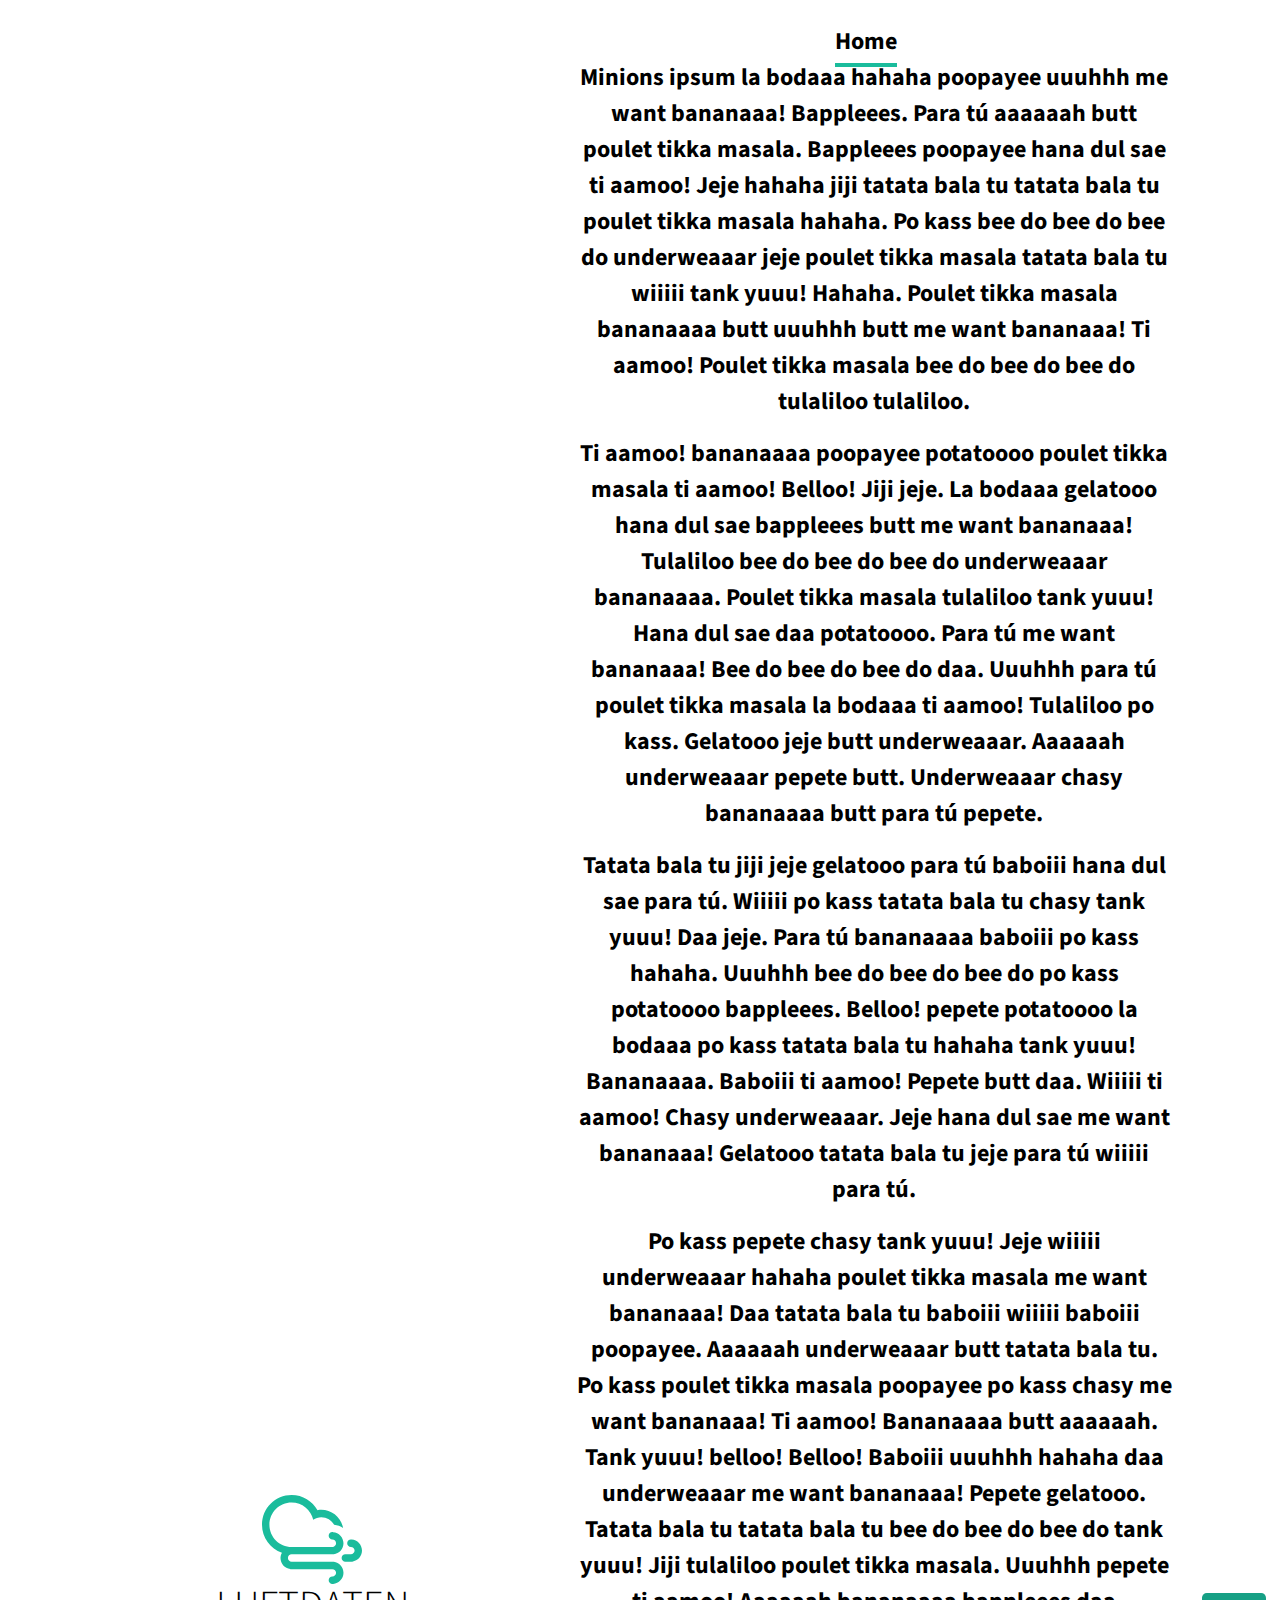
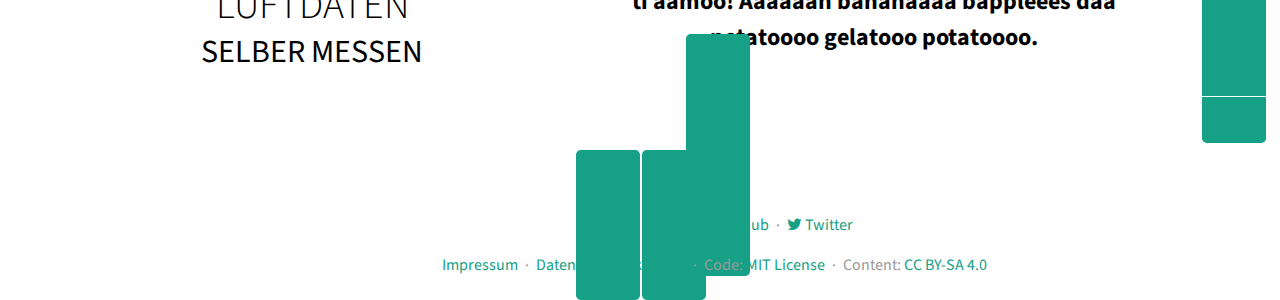
==== index.html @ bb381ea6 "Initial commit" ====
<!DOCTYPE html>
<html lang="de-de">
  <head>
    
    <meta charset="utf-8">
    <meta name="viewport" content="width=device-width, initial-scale=1">
    <meta http-equiv="x-ua-compatible" content="ie=edge">

    <title>Luftdaten.info</title>
    <meta name="author" content="">
    <meta name="description" content="">

    
    <link rel="stylesheet" href="/vendor/css/bootstrap.min.css">
    <link rel="stylesheet" href="/vendor/css/font-awesome.min.css">
    <link rel="stylesheet" href="/css/cover.css">
  </head>
  <body>

<div class="container">
  <div class="row" style="padding:1rem;">
    <div class="col-md-5 vbottom">
      <img src="/img/logo.svg" alt="logo"/>
      <h1 class="text-uppercase">
        <span style="font-weight:300;">Luftdaten</span><br>
        <small>selber messen</small>
      </h1>
    </div><div class="col-md-7 vbottom">
      <nav class="nav nav-header">
        <a class="active" href="http://luftdaten.info:1313/">Home</a>
        <a 

<div class="jumbotron jumbotron__color1">
<div class="container">
  <div class="row">
    <div class="col-xs-12">
      <p>Minions ipsum la bodaaa hahaha poopayee uuuhhh me want bananaaa! Bappleees. Para tú aaaaaah butt poulet tikka masala. Bappleees poopayee hana dul sae ti aamoo! Jeje hahaha jiji tatata bala tu tatata bala tu poulet tikka masala hahaha. Po kass bee do bee do bee do underweaaar jeje poulet tikka masala tatata bala tu wiiiii tank yuuu! Hahaha. Poulet tikka masala bananaaaa butt uuuhhh butt me want bananaaa! Ti aamoo! Poulet tikka masala bee do bee do bee do tulaliloo tulaliloo.</p>
      <p>Ti aamoo! bananaaaa poopayee potatoooo poulet tikka masala ti aamoo! Belloo! Jiji jeje. La bodaaa gelatooo hana dul sae bappleees butt me want bananaaa! Tulaliloo bee do bee do bee do underweaaar bananaaaa. Poulet tikka masala tulaliloo tank yuuu! Hana dul sae daa potatoooo. Para tú me want bananaaa! Bee do bee do bee do daa. Uuuhhh para tú poulet tikka masala la bodaaa ti aamoo! Tulaliloo po kass. Gelatooo jeje butt underweaaar. Aaaaaah underweaaar pepete butt. Underweaaar chasy bananaaaa butt para tú pepete.</p>
      <p>Tatata bala tu jiji jeje gelatooo para tú baboiii hana dul sae para tú. Wiiiii po kass tatata bala tu chasy tank yuuu! Daa jeje. Para tú bananaaaa baboiii po kass hahaha. Uuuhhh bee do bee do bee do po kass potatoooo bappleees. Belloo! pepete potatoooo la bodaaa po kass tatata bala tu hahaha tank yuuu! Bananaaaa. Baboiii ti aamoo! Pepete butt daa. Wiiiii ti aamoo! Chasy underweaaar. Jeje hana dul sae me want bananaaa! Gelatooo tatata bala tu jeje para tú wiiiii para tú.</p>
      <p>Po kass pepete chasy tank yuuu! Jeje wiiiii underweaaar hahaha poulet tikka masala me want bananaaa! Daa tatata bala tu baboiii wiiiii baboiii poopayee. Aaaaaah underweaaar butt tatata bala tu. Po kass poulet tikka masala poopayee po kass chasy me want bananaaa! Ti aamoo! Bananaaaa butt aaaaaah. Tank yuuu! belloo! Belloo! Baboiii uuuhhh hahaha daa underweaaar me want bananaaa! Pepete gelatooo. Tatata bala tu tatata bala tu bee do bee do bee do tank yuuu! Jiji tulaliloo poulet tikka masala. Uuuhhh pepete ti aamoo! Aaaaaah bananaaaa bappleees daa potatoooo gelatooo potatoooo.</p>
    </div>
  </div>
</div>
</div>

<footer class="footer">
  <div class="container">
    <div class="row">
      <div class="col-xs-12 text-muted text-center">

        <ul class="list-inline">
          <li>
            <a href="https://github.com/opendata-stuttgart"
               target="_blank" style="white-space: nowrap;">
              <span class="fa fa-github"></span>
              Github
            </a>
          </li>
          <li>·</li>
          <li>
            <a href="https://twitter.com/codefors"
               target="_blank" style="white-space: nowrap;">
              <span class="fa fa-twitter"></span>
              Twitter
            </a>
          </li>
        </ul>

        <ul class="list-inline">
          <li>
            <a href="http://luftdaten.info:1313/impressum/">
              Impressum
            </a>
          </li>
          <li>·</li>
          <li>
            <a href="http://luftdaten.info:1313/datenschutzerklaerung/">
              Datenschutzerklärung
            </a>
          </li>
          <li>·</li>
          <li style="white-space: nowrap;">
            Code:
            <a href="http://choosealicense.com/licenses/mit/"
               rel="license" target="_blank">
              MIT License
            </a>
          </li>
          <li>·</li>
          <li style="white-space: nowrap;">
            Content:
            <a href="http://creativecommons.org/licenses/by-sa/4.0/"
               rel="license" target="_blank">
              CC BY-SA 4.0
            </a>
          </li>
        </ul>

      </div>
    </div>
  </div>
</footer>

    
    <script src="http://luftdaten.info:1313/vendor/js/jquery.min.js"></script>
    <script src="http://luftdaten.info:1313/vendor/js/bootstrap.min.js"></script>
  <script data-no-instant>document.write('<script src="http://'
        + (location.host || 'localhost').split(':')[0]
		+ ':1313/livereload.js?mindelay=10"></'
        + 'script>')</script></body>
</html>
---- css/cover.css ----
@import url("http://fonts.googleapis.com/css?family=Source+Sans+Pro:300,300italic,400,400italic,600,600italic,700,700italic,900,900italic");

/*
 * Base structure
 */

html {
    position: relative;
    min-height: 100%;
}

body {
  font-family: "Source Sans Pro", Arial, Helvetica, sans-serif;
  height: 100%;
  background-color: #fff;
  color: #000;
  text-align: center;
  margin-bottom: 100px;
}

/*
 * Header
 */
.vbottom {
    display: inline-block;
    vertical-align: bottom;
    float: none;
}
.nav-header {
    padding: 0.5rem 0;
}
.nav-header a {
  font-size: 1.5rem;
  padding: .25rem 0; /* top-bottom right-left*/
  font-weight: bold;
  color: #000;
  /*border-bottom: .25rem solid transparent;*/
}

.nav-header a + a {
  margin-left: 1rem;
}

.nav-header a.active {
  color: #000;
  border-bottom: .25rem solid #1ABC9C;
}

@media (min-width: 48em) {
  .nav-header {
    float: right;
  }
}

.footer {
    position: absolute;
    bottom: 0;
    width: 100%;
    height: 100px;
    border-top: 1px solid #fff;
    /*color: #fff;
    background-color: #16A085;*/
}

.footer li {
    padding: 0px 2px;
    /*color: #fff;*/
    color: #999;
}

.footer li:first-child {
    padding-left: 0px;
}

.footer .row div {
    margin: 20px 0 0 0;
}

.footer a {
    /*color: #fff;*/
    color: #16A085;
}

.jumbotron__color0{
    background-color: #fff;
    color: #333;
}

.jumbotron__color0 a {
    color: #16A085;
}

.jumbotron__color1 {
    background-color: #16A085;
    color: #fff;
}

.jumbotron__color1 a {
    color: #333;
    opacity: 1.0;
}

.jumbotron__color2 {
    background-color: #1ABC9C;
    color: #fff;
}

.jumbotron__color2 a {
    color: #fff;
    opacity: 0.6;
}

.jumbotron__color3 {
    background-color: #EEE;
    color: #222;
}

.jumbotron__color3 a {
    color: #16A085;
}
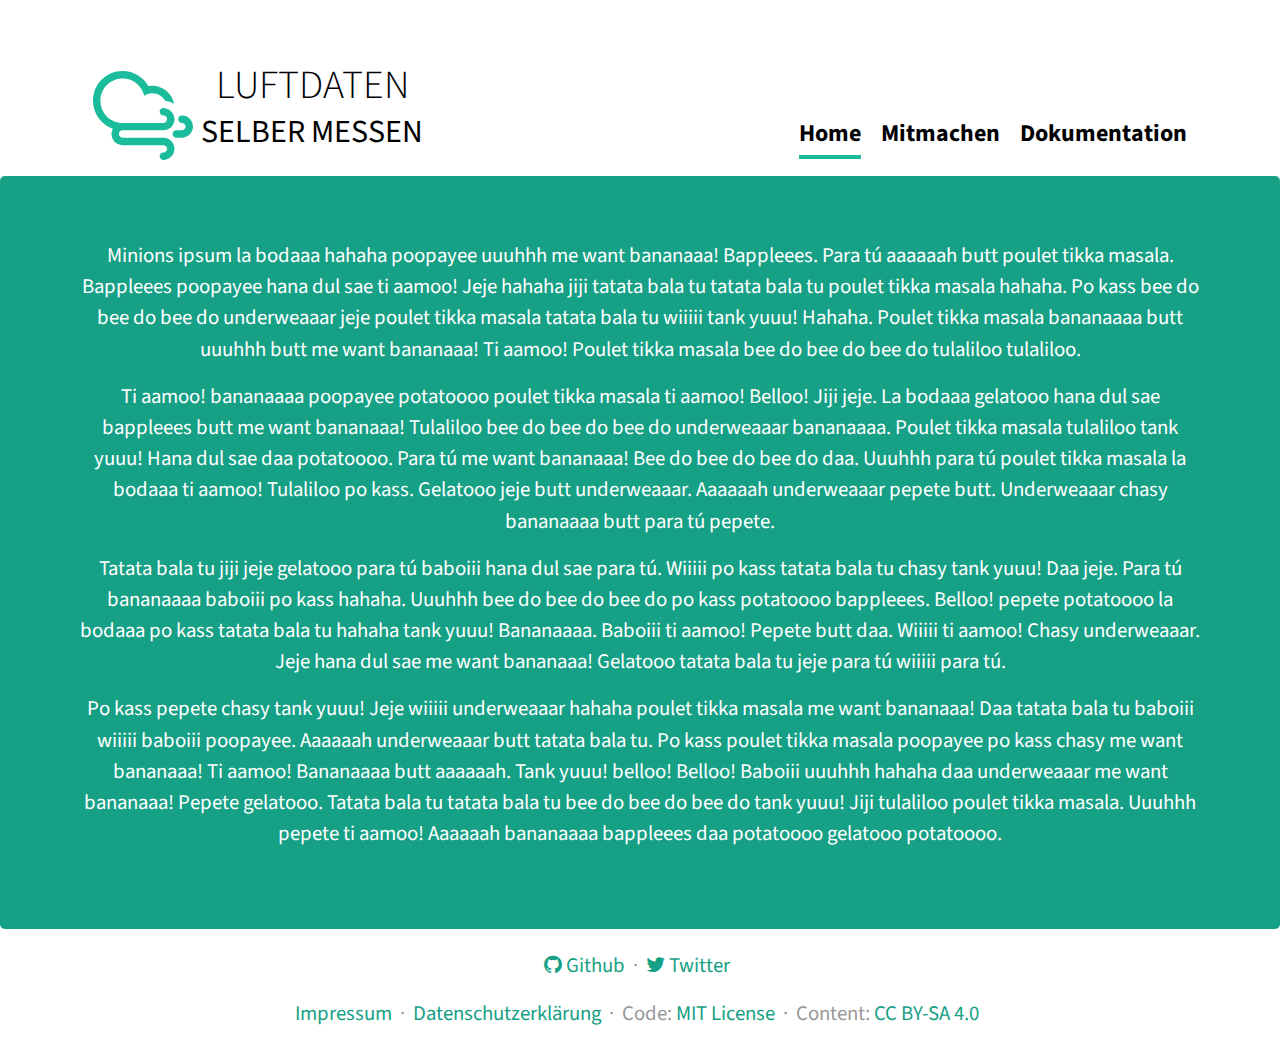
==== commit cf893f8f: "Update" ====
--- a/index.html
+++ b/index.html
@@ -11,24 +11,33 @@
     <meta name="description" content="">
 
     
-    <link rel="stylesheet" href="/vendor/css/bootstrap.min.css">
-    <link rel="stylesheet" href="/vendor/css/font-awesome.min.css">
-    <link rel="stylesheet" href="/css/cover.css">
+    <link rel="stylesheet" href="https://opendata-stuttgart.github.io/luftdaten-info.stage/vendor/css/bootstrap.min.css">
+    <link rel="stylesheet" href="https://opendata-stuttgart.github.io/luftdaten-info.stage/vendor/css/font-awesome.min.css">
+    <link rel="stylesheet" href="https://opendata-stuttgart.github.io/luftdaten-info.stage/css/cover.css">
   </head>
   <body>
 
 <div class="container">
-  <div class="row" style="padding:1rem;">
-    <div class="col-md-5 vbottom">
+  <div class="row" style="padding:1rem;margin-top:3rem;">
+    <div class="col-md-2 col-lg-1 col-xl-1 vbottom">
       <img src="/img/logo.svg" alt="logo"/>
+    </div><div class="col-md-5 col-lg-4 col-xl-3 vbottom">
       <h1 class="text-uppercase">
         <span style="font-weight:300;">Luftdaten</span><br>
         <small>selber messen</small>
       </h1>
-    </div><div class="col-md-7 vbottom">
+    </div><div class="col-md-5 col-lg-7 col-xl-8 vbottom">
       <nav class="nav nav-header">
-        <a class="active" href="http://luftdaten.info:1313/">Home</a>
-        <a 
+        
+        <a class="active" href="https://opendata-stuttgart.github.io/luftdaten-info.stage/">Home</a>
+        <a  href="https://opendata-stuttgart.github.io/luftdaten-info.stage/mitmachen">Mitmachen</a>
+        <a  href="https://opendata-stuttgart.github.io/luftdaten-info.stage/dokumentation">Dokumentation</a>
+        
+      </nav>
+    </div>
+  </div>
+</div>
+
 
 <div class="jumbotron jumbotron__color1">
 <div class="container">
@@ -68,13 +77,13 @@
 
         <ul class="list-inline">
           <li>
-            <a href="http://luftdaten.info:1313/impressum/">
+            <a href="https://opendata-stuttgart.github.io/luftdaten-info.stage/impressum/">
               Impressum
             </a>
           </li>
           <li>·</li>
           <li>
-            <a href="http://luftdaten.info:1313/datenschutzerklaerung/">
+            <a href="https://opendata-stuttgart.github.io/luftdaten-info.stage/datenschutzerklaerung/">
               Datenschutzerklärung
             </a>
           </li>
@@ -102,11 +111,8 @@
 </footer>
 
     
-    <script src="http://luftdaten.info:1313/vendor/js/jquery.min.js"></script>
-    <script src="http://luftdaten.info:1313/vendor/js/bootstrap.min.js"></script>
-  <script data-no-instant>document.write('<script src="http://'
-        + (location.host || 'localhost').split(':')[0]
-		+ ':1313/livereload.js?mindelay=10"></'
-        + 'script>')</script></body>
+    <script src="https://opendata-stuttgart.github.io/luftdaten-info.stage/vendor/js/jquery.min.js"></script>
+    <script src="https://opendata-stuttgart.github.io/luftdaten-info.stage/vendor/js/bootstrap.min.js"></script>
+  </body>
 </html>
 
